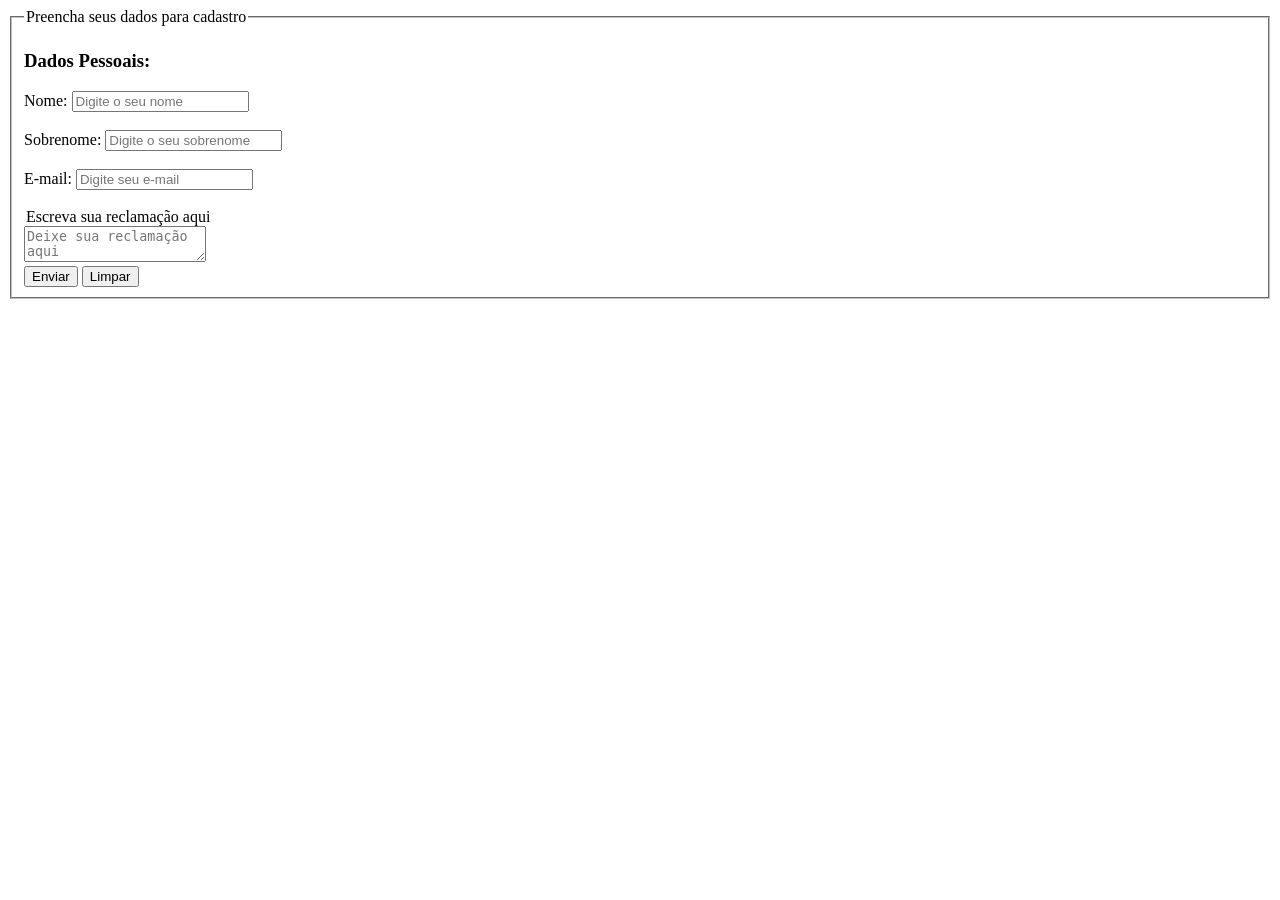
==== src/pages/contato.html @ a98f1362 "Modificação das pastas Mudei as pastas de acordo com o que está escrito no Markdown do CP1." ====
<!DOCTYPE html>
<html lang="pt-br">
<head>
    <meta charset="UTF-8">
    <meta name="viewport" content="width=device-width, initial-scale=1.0">
    <title>Contato</title>
    <link rel="stylesheet" href="src/css/style.css">
</head>
<body>
    <header></header>
    <nav></nav>

    <section>
        <form action="" method="post">
            <fieldset>
                <!-- O usuário preencherá seus dados pessoais -->
                <legend>Preencha seus dados para cadastro</legend>
                <h3>Dados Pessoais:</h3>
                <label for="nome">Nome:</label>
                <input type="text" name="nome" id="nome" placeholder="Digite o seu nome" required>
                <br><br>
                <label for="sobrenome">Sobrenome:</label>
                <input type="text" name="sobrenome" id="sobrenome" placeholder="Digite o seu sobrenome" required>
                <br><br>
                <label for="email">E-mail:</label>
                <input type="email" name="email" id="email" placeholder="Digite seu e-mail" required>

                <br><br>
                <legend>Escreva sua reclamação aqui</legend>
                <textarea name="reclamacao" id="reclamacao" placeholder="Deixe sua reclamação aqui"></textarea>
                <br>
                <button type="submit">Enviar</button>
                <button type="reset">Limpar</button>
            </fieldset>
        </form>
    </section>

    <footer>

    </footer>
</body>
</html>
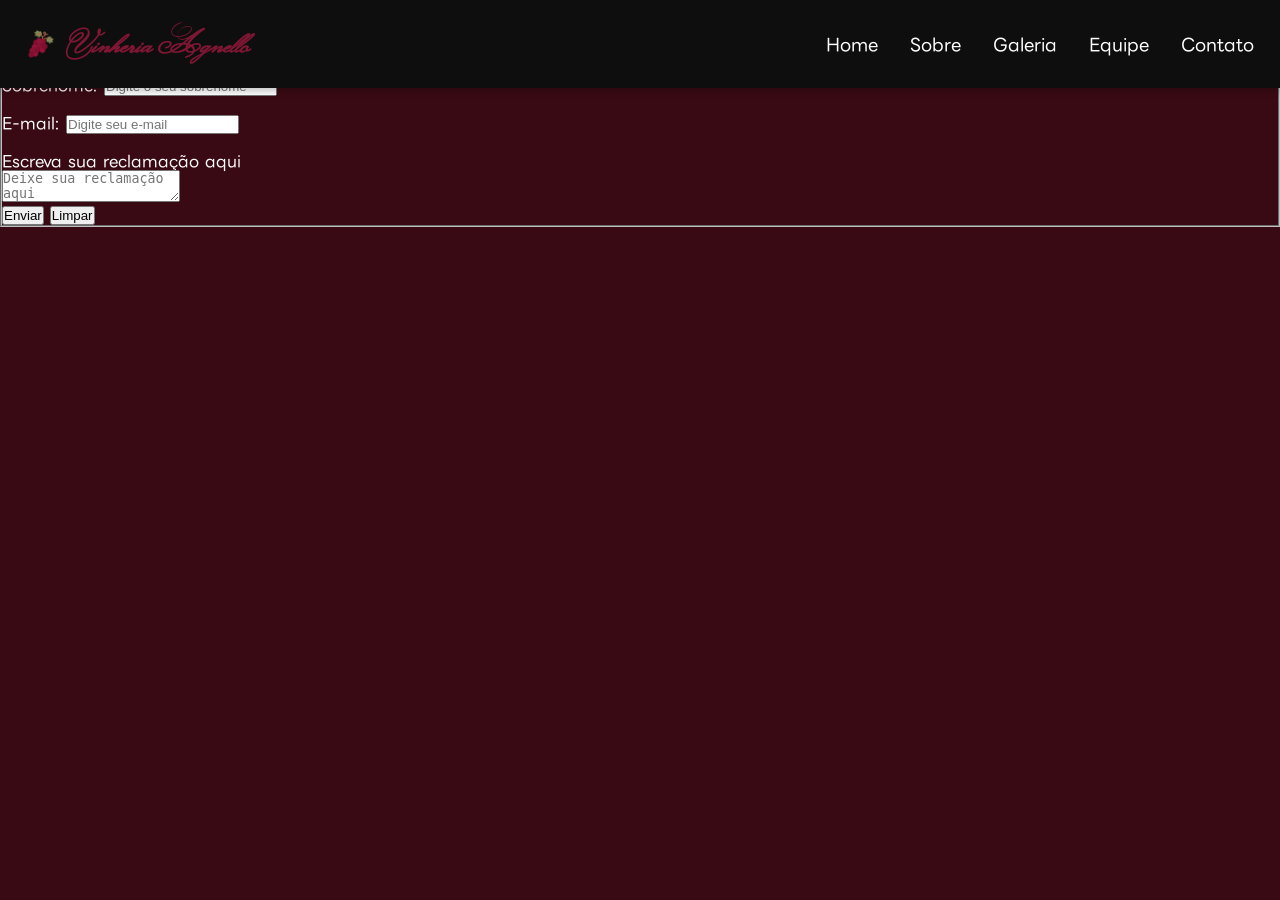
==== commit 1d5535f2: "Atualização da home e início do css" ====
--- a/src/pages/contato.html
+++ b/src/pages/contato.html
@@ -3,13 +3,30 @@
 <head>
     <meta charset="UTF-8">
     <meta name="viewport" content="width=device-width, initial-scale=1.0">
+    <link rel="stylesheet" href="../css/style.css">
+    <link rel="icon" href="../assets/imgs/logo uva.png">
+
     <title>Contato</title>
-    <link rel="stylesheet" href="src/css/style.css">
+
 </head>
 <body>
-    <header></header>
-    <nav></nav>
 
+    <header class="site-header">
+        <div class="logo-cont">
+        <img src="../assets/imgs/logo uva.png" alt="Logo Vinheria Agnello" class="logo-foto">
+            <h1>Vinheria Agnello</h1>
+        </div>
+
+        <nav id="menu-naveg">
+           <a href="../../index.html">Home</a>
+           <a href="sobre.html">Sobre</a>
+           <a href="galeria.html">Galeria</a>
+           <a href="equipe.html">Equipe</a>
+           <a href="contato.html">Contato</a>
+        </nav>
+
+    </header>
+    
     <section>
         <form action="" method="post">
             <fieldset>
--- a/src/css/style.css
+++ b/src/css/style.css
@@ -0,0 +1,151 @@
+
+@import url('https://fonts.googleapis.com/css2?family=LINE+Seed+JP&display=swap');
+@import url('https://fonts.googleapis.com/css2?family=Monsieur+La+Doulaise&display=swap');
+
+:root {
+    --verde-claro: #c4c97e; 
+    --vermelho-vinho: #3a0a14; 
+    --vermelho: #7F1734;
+    --texto-escuro: #0e0e0e;
+    --texto-claro: #ffffff;
+    --background-img: url('../assets/imgs/img 17.webp');
+}
+
+@view-transition {
+    navigation: auto;
+}
+
+* {
+    margin: 0;
+    padding: 0;
+    box-sizing: border-box;
+}
+
+body {
+    font-family: 'LINE Seed JP';
+    background-color: var(--vermelho-vinho);
+    color: var(--texto-claro);
+}
+
+/* header */
+
+.home-header {
+    box-shadow: none !important;
+}
+
+header, .site-header {
+    background-color: var(--texto-escuro);
+    display: flex;
+    justify-content: space-between; 
+    align-items: center;
+    padding: 0.5rem 2%; 
+    box-shadow: 0 4px 6px rgba(0,0,0,0.2);
+
+    position: fixed; 
+    top: 0;          
+    left: 0;         
+    width: 100%;     
+    z-index: 999;
+}
+
+/* logo */
+
+.logo-cont {
+    display: flex;
+    align-items: center;
+    gap: 10px; 
+}
+
+.logo-cont img {
+    height: 30px;
+}
+
+.logo-cont h1 {
+    color: var(--vermelho); 
+    font-size: 1.9rem;
+    font-family: 'Monsieur La Doulaise';
+    transform: translateY(12px);
+}
+
+/* menu */
+nav, #menu-naveg {
+    display: flex;
+    gap: 2rem; 
+}
+
+nav a {
+    text-decoration: none;
+    color: var(--texto-claro); 
+    font-size: 1.1rem;
+    font-weight: 500;
+    transition: color 0.3s ease;
+}
+
+nav a:hover {
+    color: var(--vermelho-vinho); 
+}
+
+#home-container {
+    background-image: linear-gradient(to bottom, var(--texto-escuro) 10%, #c4c97e00 35%), var(--background-img);
+    width: 100vw;
+    height: 100vh; 
+    background-size: cover;
+    background-position: center;
+}
+
+.home-nome {
+    font-family: 'Monsieur La Doulaise';
+    font-size: 9rem;
+
+}
+
+.but-home {
+  display: inline-block;
+  font-family: 'LINE Seed JP';
+  padding: 1.3em 3em;
+  font-size: 12px;
+  text-transform: uppercase;
+  text-decoration: none;
+  letter-spacing: 2.5px;
+  font-weight: 500;
+  color: #000;
+  background-color: #fff;
+  border: none;
+  border-radius: 45px;
+  box-shadow: 0px 8px 15px rgba(0, 0, 0, 0.1);
+  transition: all 0.3s ease 0s;
+  cursor: pointer;
+  outline: none;
+}
+
+.but-home:hover {
+  background-color: var(--vermelho-vinho);
+  box-shadow: 0px 15px 20px rgba(139, 25, 25, 0.4);
+  color: #fff;
+  transform: translateY(-7px);
+}
+
+.but-home:active {
+  transform: translateY(-1px);
+}
+
+
+/* main - sobre */
+main {
+    padding: 4rem 10%;
+    padding-top: 150px
+}
+
+.heading-sobre, h1, h2 {
+    color: var(--texto-claro); 
+    margin-bottom: 1.5rem;
+    text-align: center;
+}
+
+p {
+    line-height: 1.6;
+    font-size: 1.1rem;
+    text-align: justify;
+}
+
+ 
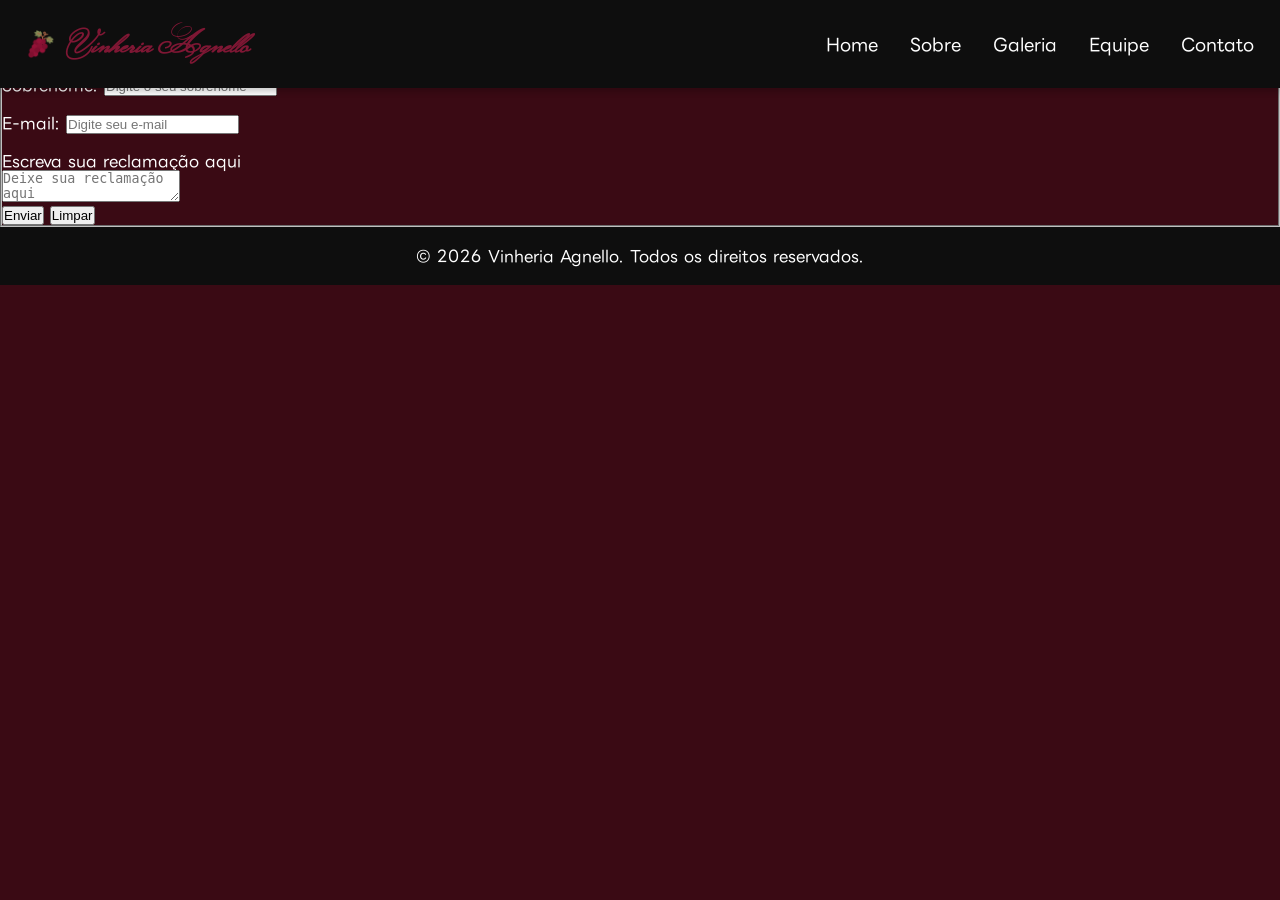
==== commit 6dd80553: "Ajuste da página "sobre", CSS e adicionado footer" ====
--- a/src/pages/contato.html
+++ b/src/pages/contato.html
@@ -53,7 +53,7 @@
     </section>
 
     <footer>
-
+    © 2026 Vinheria Agnello. Todos os direitos reservados.
     </footer>
 </body>
 </html>
--- a/src/css/style.css
+++ b/src/css/style.css
@@ -142,10 +142,48 @@
     text-align: center;
 }
 
-p {
+.heading-sobre {
+    margin-top: 60px;
+    color: var(--verde-claro);
+}
+
+.paragrafo-sobre {
     line-height: 1.6;
     font-size: 1.1rem;
     text-align: justify;
+    max-width: 650px;
+    margin: 20px auto;
 }
 
- +.img-sobre {
+    width: 600px;
+    display: block;
+    margin: 0 auto; 
+    height: 100%;
+    margin-bottom: 20px;
+}
+
+.link-sobre {
+    color: #a7a423;
+}
+
+figcaption {
+    color: #a3a3a3;
+    text-align: center;
+}
+
+.figcaption-text-color {
+    color: #a7a423;
+}
+
+iframe {
+    margin: 10px;
+}
+
+/* footer */
+footer {
+    text-align: center;
+    background-color: var(--texto-escuro);
+    margin: 0px;
+    padding: 20px;
+}
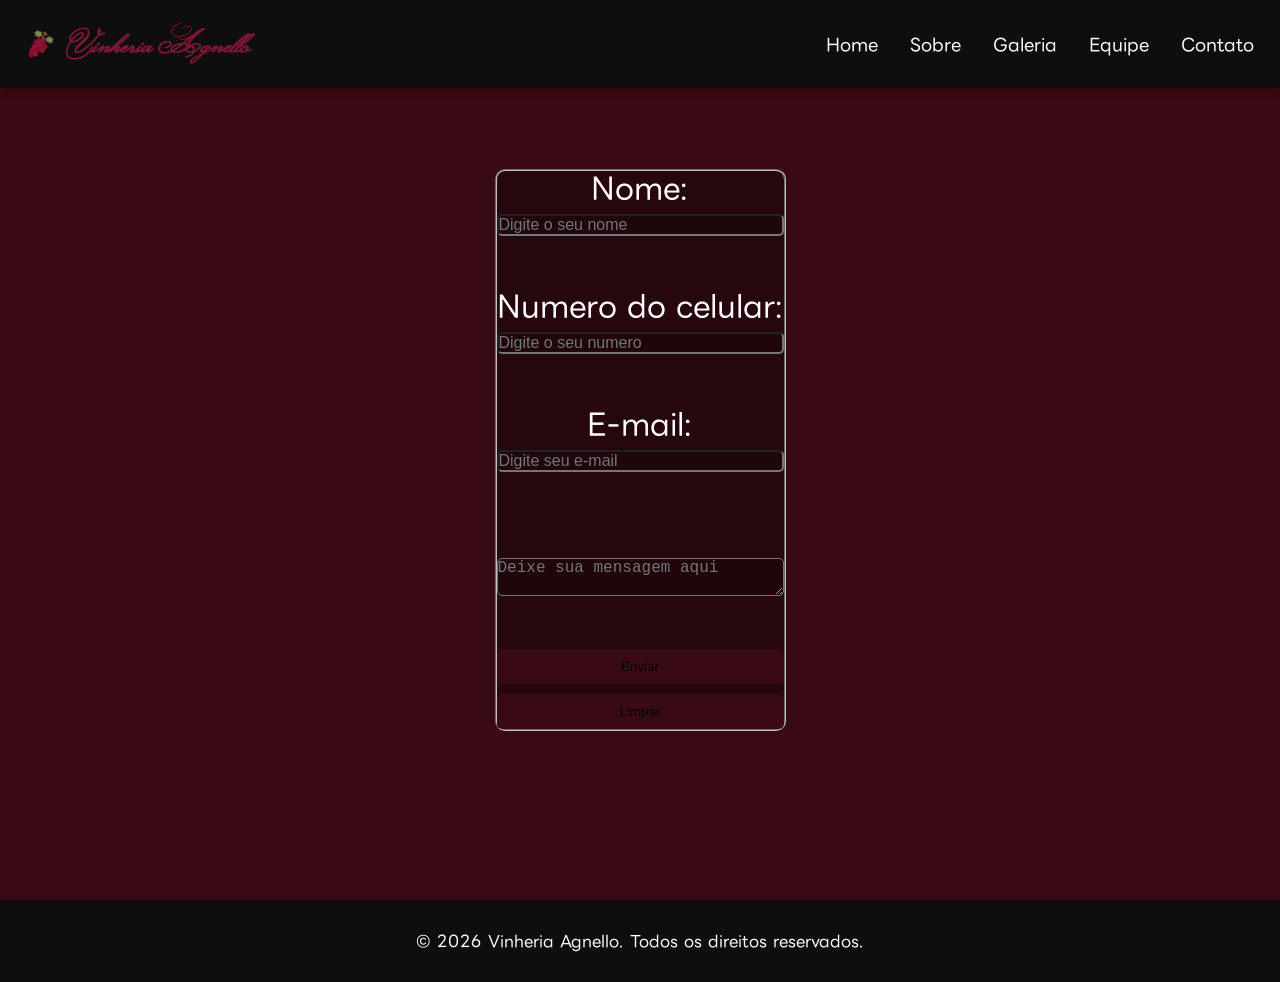
==== commit 4fd9f8d4: "Ajustes finais da page contato e CSS." ====
--- a/src/pages/contato.html
+++ b/src/pages/contato.html
@@ -27,33 +27,26 @@
 
     </header>
     
-    <section>
+     <section class="contato">
         <form action="" method="post">
-            <fieldset>
-                <!-- O usuário preencherá seus dados pessoais -->
-                <legend>Preencha seus dados para cadastro</legend>
-                <h3>Dados Pessoais:</h3>
-                <label for="nome">Nome:</label>
-                <input type="text" name="nome" id="nome" placeholder="Digite o seu nome" required>
-                <br><br>
-                <label for="sobrenome">Sobrenome:</label>
-                <input type="text" name="sobrenome" id="sobrenome" placeholder="Digite o seu sobrenome" required>
-                <br><br>
-                <label for="email">E-mail:</label>
-                <input type="email" name="email" id="email" placeholder="Digite seu e-mail" required>
-
-                <br><br>
-                <legend>Escreva sua reclamação aqui</legend>
-                <textarea name="reclamacao" id="reclamacao" placeholder="Deixe sua reclamação aqui"></textarea>
-                <br>
-                <button type="submit">Enviar</button>
-                <button type="reset">Limpar</button>
-            </fieldset>
+        <fieldset class="formulario">    
+            <label for="nome">Nome:</label>
+            <input class="input" type="text" name="nome" id="nome" placeholder="Digite o seu nome" required>
+            <br>
+            <label for="numero">Numero do celular:</label>
+            <input class="input" type="text" name="numero" id="numero" placeholder="Digite o seu numero" required>
+            <br>
+            <label for="email">E-mail:</label>
+            <input class="input" type="email" name="email" id="email" placeholder="Digite seu e-mail" required>
+            <br><br>
+            <textarea class="input" name="mensagem" id="mensagem" placeholder="Deixe sua mensagem aqui"></textarea>
+            <br>
+            <button class="botao" type="submit">Enviar</button>
+            <button class="botao" type="reset">Limpar</button>
+        </fieldset>
         </form>
     </section>
 
-    <footer>
-    © 2026 Vinheria Agnello. Todos os direitos reservados.
-    </footer>
+    <footer>© 2026 Vinheria Agnello. Todos os direitos reservados.</footer>
 </body>
 </html>
--- a/src/css/style.css
+++ b/src/css/style.css
@@ -1,4 +1,3 @@
-
 @import url('https://fonts.googleapis.com/css2?family=LINE+Seed+JP&display=swap');
 @import url('https://fonts.googleapis.com/css2?family=Monsieur+La+Doulaise&display=swap');
 
@@ -8,7 +7,7 @@
     --vermelho: #7F1734;
     --texto-escuro: #0e0e0e;
     --texto-claro: #ffffff;
-    --background-img: url('../assets/imgs/img 17.webp');
+    --background-img: url('../assets/imgs/img\ 22.jpg');
 }
 
 @view-transition {
@@ -21,10 +20,17 @@
     box-sizing: border-box;
 }
 
-body {
+html, body {
+    margin: 0;
+    padding: 0;
     font-family: 'LINE Seed JP';
     background-color: var(--vermelho-vinho);
     color: var(--texto-claro);
+    overflow-y: auto;
+    overflow-x: hidden;
+    display: flex;
+    flex-direction: column;
+    min-height: 100vh;
 }
 
 /* header */
@@ -85,37 +91,79 @@
     color: var(--vermelho-vinho); 
 }
 
+/* home */
 #home-container {
-    background-image: linear-gradient(to bottom, var(--texto-escuro) 10%, #c4c97e00 35%), var(--background-img);
+    /* fundo */
+    background-image: 
+        linear-gradient(to bottom, var(--texto-escuro) 10%, transparent 35%, transparent 80%, var(--texto-escuro) 100%), 
+        var(--background-img);
     width: 100vw;
-    height: 100vh; 
+    min-height: 100vh;
+    flex: 1;
     background-size: cover;
     background-position: center;
+    
+    /* conteudo */
+    display: flex;
+    flex-direction: column;
+    justify-content: center;
+    padding-left: 3%; 
 }
 
 .home-nome {
     font-family: 'Monsieur La Doulaise';
     font-size: 9rem;
-
+    line-height: 1; 
+    display: flex;
+    flex-direction: column;
+    margin: 30px 0; 
+    width: 100%;
+}
+.nome-vinheria {
+    align-self: flex-start; 
+}
+
+.nome-agnello {
+    align-self: flex-start;
+    margin-left: 300px; 
+}
+
+.bloco-textos-home {
+    display: flex;
+    flex-direction: column;
+    align-items: center; 
+    width: max-content;
+}
+
+.legenda-topo {
+    text-align: center;
+    margin: 0 0 10px 0;
+}
+
+.legenda-baixo {
+    text-align: center;
+    margin: 0;
 }
 
 .but-home {
-  display: inline-block;
-  font-family: 'LINE Seed JP';
-  padding: 1.3em 3em;
-  font-size: 12px;
-  text-transform: uppercase;
-  text-decoration: none;
-  letter-spacing: 2.5px;
-  font-weight: 500;
-  color: #000;
-  background-color: #fff;
-  border: none;
-  border-radius: 45px;
-  box-shadow: 0px 8px 15px rgba(0, 0, 0, 0.1);
-  transition: all 0.3s ease 0s;
-  cursor: pointer;
-  outline: none;
+    display: inline-block;
+    font-family: 'LINE Seed JP';
+    padding: 1.3em 3em;
+    font-size: 12px;
+    text-transform: uppercase;
+    text-decoration: none;
+    letter-spacing: 2.5px;
+    font-weight: 500;
+    color: #000;
+    background-color: #fff;
+    border: none;
+    border-radius: 45px;
+    box-shadow: 0px 8px 15px rgba(0, 0, 0, 0.1);
+    transition: all 0.3s ease 0s;
+    cursor: pointer;
+    outline: none;
+    
+    margin-top: 25px; 
 }
 
 .but-home:hover {
@@ -129,11 +177,19 @@
   transform: translateY(-1px);
 }
 
+.section-sobre{
+    display: flex;
+    flex-direction: column;
+    justify-content: center;
+    align-items: center;
+}
+
 
 /* main - sobre */
 main {
     padding: 4rem 10%;
-    padding-top: 150px
+    padding-top: 150px;
+    flex: 1;
 }
 
 .heading-sobre, h1, h2 {
@@ -180,10 +236,133 @@
     margin: 10px;
 }
 
+.video-sobre{
+    display: flex;
+    margin-left: 250px;
+}
+
+/* ABA GALERIA */
+.galeria{
+    display: flex;
+    position: relative;
+    align-items: center;
+    justify-content: center;
+    flex-direction: column;
+    margin-top: -10vh;
+}
+
+.tipo-vinho{
+    position: absolute;
+    margin-top: -216rem;
+    left: 20%;
+}
+
+.pri-title{
+    margin-top: 10rem;
+}
+
+.vinhos{
+    margin-top: 200px;
+    display: grid;
+    grid-template-columns: repeat(auto-fit, minmax(100px, 4fr));
+    max-width: 1100px;
+}
+
+.item1{
+    
+    border: 1px solid #00000036;
+}
+
+.tintoimg{
+    width: 260px;
+}
+
+.tit-caption{
+    padding: 1rem;
+}
+
+
+.caption{
+    text-align: center;
+    padding: 2em;
+    
+}
+
+.brancos{
+    position: relative;
+    width: 100%;
+    z-index: 1000; 
+    padding: 10px 0;
+    background-color: var(--texto-escuro); 
+}
+
+/* pagina de contato */
+
+.contato {
+    display: flex;
+    justify-content: center;
+    align-items: center;
+    padding: 100px;
+    width: 100%;
+    justify-content: center;
+    align-items: center;
+    height: 100vh; 
+    background-color: var(--vermelho-vinho);
+    font-size: 30px;
+    flex-direction: column;
+    gap: 10px;
+}
+ 
+
+/* formulario de contato */
+
+.formulario {
+    background-color: rgba(0, 0, 0, 0.322);
+    display: flex;
+    justify-content: center;
+    text-align: center;
+    flex-direction: column;
+    gap: 10px;
+    border-radius: 10px;
+}
+
+/* Text bar */
+.input{
+    background-color: rgba(0, 0, 0, 0.212);
+    border-radius: 5px;
+    font-size: 16px;
+}
+
+
+/* botao */
+
+.botao {
+    padding: 10px 20px;
+    background-color: var(--vermelho-vinho);
+    color: black;
+    border: none;
+    border-radius: 5px;
+}
+
+.botao:hover {
+    background-color: rgba(0, 0, 0, 0.589);
+}
+
+
 /* footer */
 footer {
     text-align: center;
     background-color: var(--texto-escuro);
     margin: 0px;
-    padding: 20px;
+    width: 100%;
+    padding: 2rem;
+    bottom: 0%;
+}
+
+/* footer DA HOME */
+body:has(#home-container) footer {
+    position: absolute;
+    bottom: 0;
+    left: 0;
+    background-color: transparent; 
 }
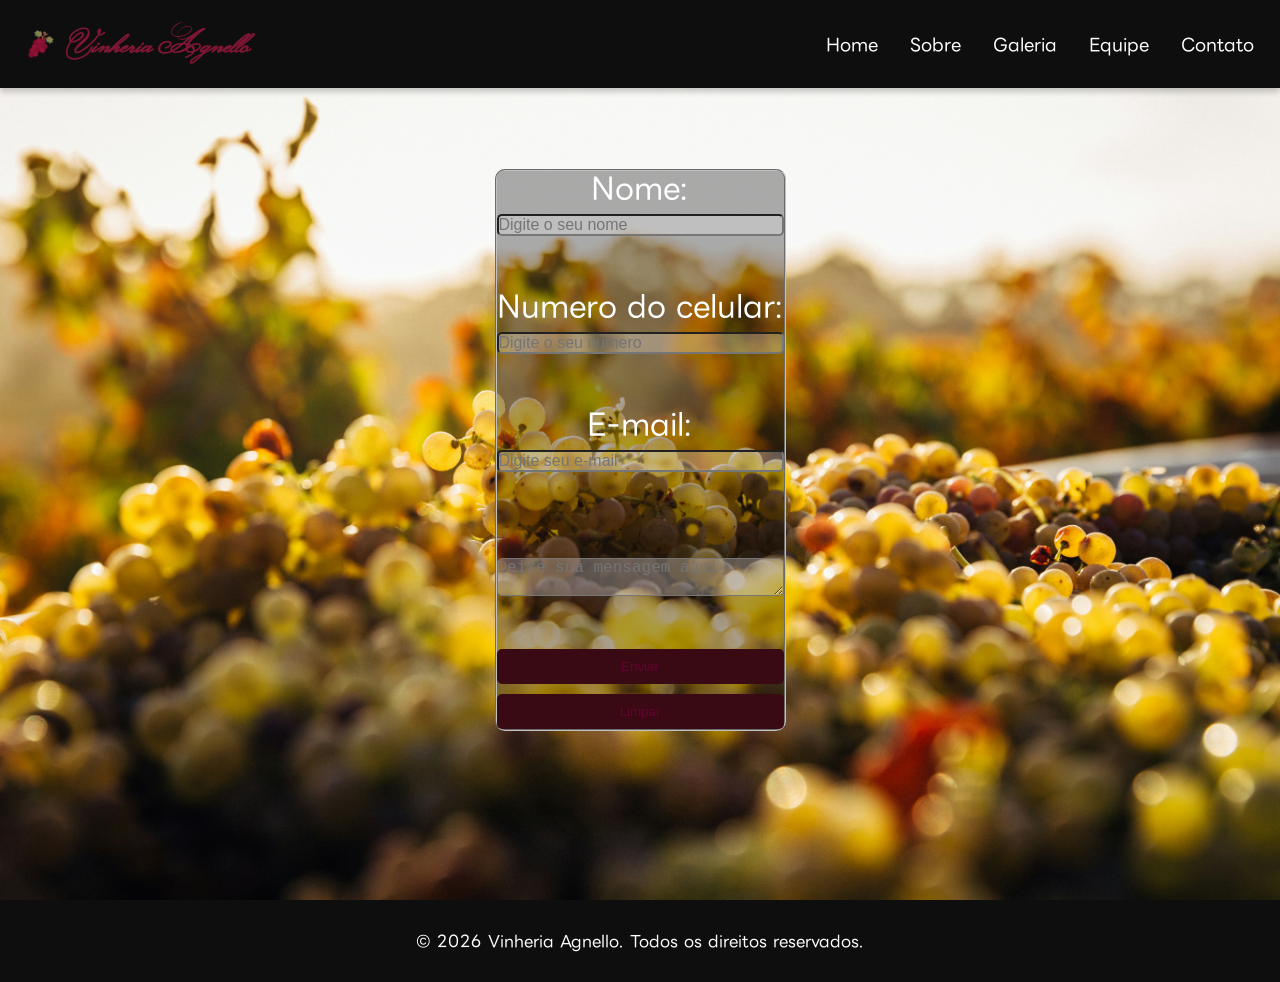
==== commit 3ad84337: "chore: adiciona link css nas páginas index, galeria, equipe e contato" ====
--- a/src/pages/contato.html
+++ b/src/pages/contato.html
@@ -4,6 +4,7 @@
     <meta charset="UTF-8">
     <meta name="viewport" content="width=device-width, initial-scale=1.0">
     <link rel="stylesheet" href="../css/style.css">
+    <link rel="stylesheet" href="../css/estilo.css">
     <link rel="icon" href="../assets/imgs/logo uva.png">
 
     <title>Contato</title>
--- a/src/css/style.css
+++ b/src/css/style.css
@@ -8,6 +8,7 @@
     --texto-escuro: #0e0e0e;
     --texto-claro: #ffffff;
     --background-img: url('../assets/imgs/img\ 22.jpg');
+    --background-img-contato: url('../assets/imgs/img\ 9.jpg');
 }
 
 @view-transition {
@@ -184,11 +185,68 @@
     align-items: center;
 }
 
+/* equipe */
+
+.equipe-section {
+    display: flex;
+    flex-direction: column;
+    align-items: center;
+}
+
+.img-equipe {
+    width: 600px;
+    display: block;
+    margin: 0 auto; 
+    height: 100%;
+    margin-bottom: 20px;
+    border-radius: 20px;
+}
+
+.texto-centralizado {
+    text-align: center;
+}
+
+.tabela-equipe {
+    width: 100%;
+    max-width: 800px;
+    border-collapse: collapse;
+    margin: 40px 0;
+    font-size: 1.2rem;
+    background-color: rgba(71, 0, 0, 0.0473);
+    border-radius: 10px;
+    overflow: hidden;
+    box-shadow: 0 4px 15px rgba(27, 4, 4, 0.562);
+}
+
+.tabela-equipe thead {
+    background-color: var(--vermelho);
+    color: var(--texto-claro);
+    font-family: 'LINE Seed JP';
+}
+
+.tabela-equipe th, .tabela-equipe td {
+    padding: 18px 25px;
+    text-align: left;
+    border-bottom: 1px solid rgba(255, 255, 255, 0.1);
+}
+
+.tabela-equipe tbody tr {
+    transition: background-color 0.3s ease;
+}
+
+.tabela-equipe tbody tr:hover {
+    background-color: rgba(112, 20, 20, 0.432);
+}
+
+.tabela-equipe tbody tr:last-of-type td {
+    border-bottom: none;
+}
+
 
 /* main - sobre */
 main {
     padding: 4rem 10%;
-    padding-top: 150px;
+    padding-top: 100px;
     flex: 1;
 }
 
@@ -217,12 +275,24 @@
     margin: 0 auto; 
     height: 100%;
     margin-bottom: 20px;
+    border-radius: 20px;
 }
 
 .link-sobre {
     color: #a7a423;
 }
 
+.lista-vinhos {
+    display: flex;
+    gap: 50px;
+    line-height: 1.4;
+    font-size: 1.06rem;
+    color: #c9c632;
+    font-weight: bold;
+    padding-left: 300px;
+    width: 0;
+}
+
 figcaption {
     color: #a3a3a3;
     text-align: center;
@@ -236,9 +306,9 @@
     margin: 10px;
 }
 
-.video-sobre{
-    display: flex;
-    margin-left: 250px;
+.video-sobre {
+    display: block;
+    margin: 0 auto;
 }
 
 /* ABA GALERIA */
@@ -269,18 +339,18 @@
 }
 
 .item1{
-    
     border: 1px solid #00000036;
 }
 
+/* Vinhos imagens */
 .tintoimg{
     width: 260px;
+    height: auto;
 }
 
 .tit-caption{
     padding: 1rem;
 }
-
 
 .caption{
     text-align: center;
@@ -303,14 +373,18 @@
     justify-content: center;
     align-items: center;
     padding: 100px;
-    width: 100%;
-    justify-content: center;
-    align-items: center;
-    height: 100vh; 
-    background-color: var(--vermelho-vinho);
+    justify-content: center;
+    align-items: center;
+    background-image: var(--background-img-contato);
     font-size: 30px;
     flex-direction: column;
     gap: 10px;
+
+    width: 100vw;
+    min-height: 100vh;
+    flex: 1;
+    background-size: cover;
+    background-position: center;
 }
  
 
@@ -328,24 +402,29 @@
 
 /* Text bar */
 .input{
-    background-color: rgba(0, 0, 0, 0.212);
+    background-color: rgba(250, 248, 248, 0.281);
     border-radius: 5px;
     font-size: 16px;
 }
 
+input:focus, textarea:focus {
+  outline: none;
+  border: 2px solid #e8c547;
+  background: rgba(255, 255, 255, 0.85);
+}
 
 /* botao */
 
 .botao {
     padding: 10px 20px;
     background-color: var(--vermelho-vinho);
-    color: black;
+    color: rgb(100, 2, 48);
     border: none;
     border-radius: 5px;
 }
 
 .botao:hover {
-    background-color: rgba(0, 0, 0, 0.589);
+    background-color: rgba(0, 0, 0, 0.719);
 }
 
 
@@ -365,4 +444,4 @@
     bottom: 0;
     left: 0;
     background-color: transparent; 
-}+}
--- a/src/css/estilo.css
+++ b/src/css/estilo.css
@@ -0,0 +1,59 @@
+/* Estilos */
+
+/* SOBRE */
+/* Parágrafos */
+.paragrafo-sobre:first-letter{
+  color: #a1253e;
+  font-size: 36px;
+  font-family: 'Times New Roman', Times, serif;
+}
+
+/* Estado ao selecionar o parágrafo */
+.paragrafo-sobre::selection{
+  color: #a56b74;
+  background-color: #412f33;
+}
+
+/* GALERIA */
+/* Imagens vinhos */
+/* Estado - Normal */
+.tintoimg{
+  /* Animação da imagem */
+  transition: transform 0.6s ease;
+}
+
+/* Estado - Hover */
+.tintoimg:hover{
+  /* Aumenta o tamanho da imagem (12%) */
+  transform: scale(1.12);
+  transition: transform 0.6s ease;
+}
+
+/* Títulos vinhos */
+/* Estado - Hover */
+.tit-caption:hover{
+  color: #bb3f57;
+  cursor: pointer;
+}
+
+/* Descrição */
+.text-caption:hover{
+  background-color: #2c0f15;
+  padding: 28px;
+  border-radius: 4px;
+  color: #e9d8dc;
+  transform: scale(1.38);
+  transition: transform 0.5s ease;
+}
+
+/* Estado ao selecionar a descrição */
+.text-caption::selection{
+  color: #a79599;
+}
+
+/* Titulos do sobre nos*/
+.heading-sobre:nth-child(1)  { color: #a77a3f; }
+.heading-sobre:nth-child(4) { color: #ff9900; }
+.heading-sobre:nth-child(7)  { color: #a77a3f; }
+.heading-sobre:nth-child(11) { color: #ff9900; }
+.heading-sobre:nth-child(14) { color: #a77a3f; }
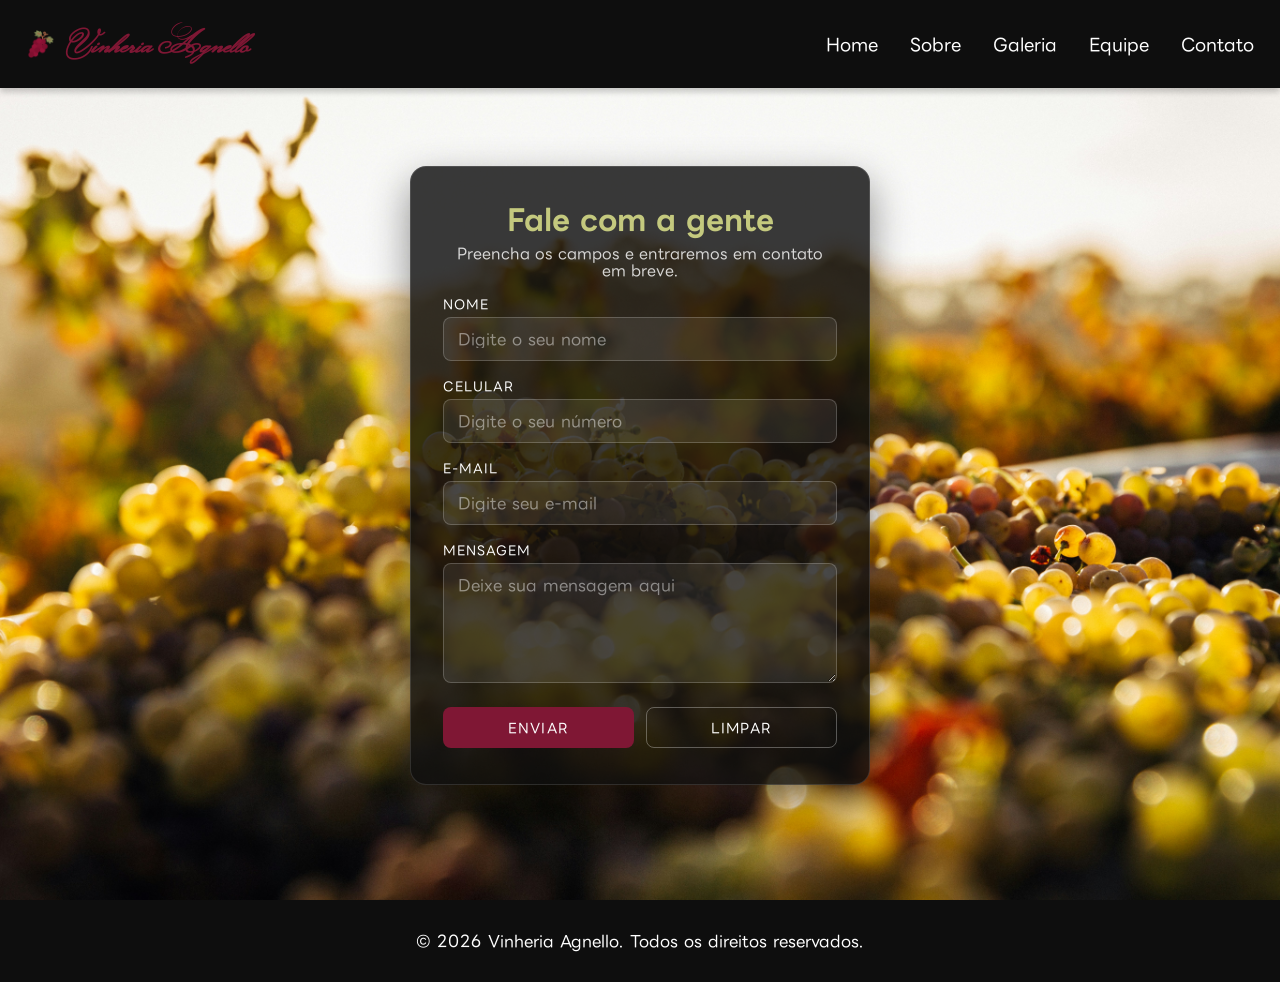
==== commit bdb05c9d: "feat/chore: ajuste na organização do codigo, inclusão de efeitos na home/equipe e estilização do for" ====
--- a/src/pages/contato.html
+++ b/src/pages/contato.html
@@ -4,7 +4,7 @@
     <meta charset="UTF-8">
     <meta name="viewport" content="width=device-width, initial-scale=1.0">
     <link rel="stylesheet" href="../css/style.css">
-    <link rel="stylesheet" href="../css/estilo.css">
+    <link rel="stylesheet" href="../css/efeitos.css">
     <link rel="icon" href="../assets/imgs/logo uva.png">
 
     <title>Contato</title>
@@ -14,37 +14,49 @@
 
     <header class="site-header">
         <div class="logo-cont">
-        <img src="../assets/imgs/logo uva.png" alt="Logo Vinheria Agnello" class="logo-foto">
+            <img src="../assets/imgs/logo uva.png" alt="Logo Vinheria Agnello" class="logo-foto">
             <h1>Vinheria Agnello</h1>
         </div>
 
         <nav id="menu-naveg">
-           <a href="../../index.html">Home</a>
-           <a href="sobre.html">Sobre</a>
-           <a href="galeria.html">Galeria</a>
-           <a href="equipe.html">Equipe</a>
-           <a href="contato.html">Contato</a>
+            <a href="../../index.html">Home</a>
+            <a href="sobre.html">Sobre</a>
+            <a href="galeria.html">Galeria</a>
+            <a href="equipe.html">Equipe</a>
+            <a href="contato.html">Contato</a>
         </nav>
 
     </header>
-    
-     <section class="contato">
-        <form action="" method="post">
-        <fieldset class="formulario">    
-            <label for="nome">Nome:</label>
-            <input class="input" type="text" name="nome" id="nome" placeholder="Digite o seu nome" required>
-            <br>
-            <label for="numero">Numero do celular:</label>
-            <input class="input" type="text" name="numero" id="numero" placeholder="Digite o seu numero" required>
-            <br>
-            <label for="email">E-mail:</label>
-            <input class="input" type="email" name="email" id="email" placeholder="Digite seu e-mail" required>
-            <br><br>
-            <textarea class="input" name="mensagem" id="mensagem" placeholder="Deixe sua mensagem aqui"></textarea>
-            <br>
-            <button class="botao" type="submit">Enviar</button>
-            <button class="botao" type="reset">Limpar</button>
-        </fieldset>
+
+    <section class="contato">
+        <form class="formulario" action="" method="post">
+            <h1 class="titulo-contato">Fale com a gente</h1>
+            <p class="texto-contato">Preencha os campos e entraremos em contato em breve.</p>
+
+            <div class="campo">
+                <label for="nome">Nome</label>
+                <input class="input" type="text" name="nome" id="nome" placeholder="Digite o seu nome" required>
+            </div>
+
+            <div class="campo">
+                <label for="numero">Celular</label>
+                <input class="input" type="tel" name="numero" id="numero" placeholder="Digite o seu número" required>
+            </div>
+
+            <div class="campo">
+                <label for="email">E-mail</label>
+                <input class="input" type="email" name="email" id="email" placeholder="Digite seu e-mail" required>
+            </div>
+
+            <div class="campo">
+                <label for="mensagem">Mensagem</label>
+                <textarea class="input" name="mensagem" id="mensagem" placeholder="Deixe sua mensagem aqui"></textarea>
+            </div>
+
+            <div class="botoes">
+                <button class="botao botao-enviar" type="submit">Enviar</button>
+                <button class="botao botao-limpar" type="reset">Limpar</button>
+            </div>
         </form>
     </section>
 
--- a/src/css/style.css
+++ b/src/css/style.css
@@ -2,18 +2,17 @@
 @import url('https://fonts.googleapis.com/css2?family=Monsieur+La+Doulaise&display=swap');
 
 :root {
-    --verde-claro: #c4c97e; 
-    --vermelho-vinho: #3a0a14; 
+    --verde-claro: #c4c97e;
+    --vermelho-vinho: #3a0a14;
     --vermelho: #7F1734;
+    --dourado: #c9a45c;
     --texto-escuro: #0e0e0e;
     --texto-claro: #ffffff;
     --background-img: url('../assets/imgs/img\ 22.jpg');
     --background-img-contato: url('../assets/imgs/img\ 9.jpg');
 }
 
-@view-transition {
-    navigation: auto;
-}
+/* GERAL */
 
 * {
     margin: 0;
@@ -22,8 +21,6 @@
 }
 
 html, body {
-    margin: 0;
-    padding: 0;
     font-family: 'LINE Seed JP';
     background-color: var(--vermelho-vinho);
     color: var(--texto-claro);
@@ -34,33 +31,28 @@
     min-height: 100vh;
 }
 
-/* header */
+header, .site-header {
+    background-color: var(--texto-escuro);
+    display: flex;
+    justify-content: space-between;
+    align-items: center;
+    padding: 0.5rem 2%;
+    box-shadow: 0 4px 6px rgba(0,0,0,0.2);
+    position: fixed;
+    top: 0;
+    left: 0;
+    width: 100%;
+    z-index: 999;
+}
 
 .home-header {
     box-shadow: none !important;
 }
 
-header, .site-header {
-    background-color: var(--texto-escuro);
-    display: flex;
-    justify-content: space-between; 
-    align-items: center;
-    padding: 0.5rem 2%; 
-    box-shadow: 0 4px 6px rgba(0,0,0,0.2);
-
-    position: fixed; 
-    top: 0;          
-    left: 0;         
-    width: 100%;     
-    z-index: 999;
-}
-
-/* logo */
-
 .logo-cont {
     display: flex;
     align-items: center;
-    gap: 10px; 
+    gap: 10px;
 }
 
 .logo-cont img {
@@ -68,82 +60,108 @@
 }
 
 .logo-cont h1 {
-    color: var(--vermelho); 
+    color: var(--vermelho);
     font-size: 1.9rem;
     font-family: 'Monsieur La Doulaise';
     transform: translateY(12px);
 }
 
-/* menu */
 nav, #menu-naveg {
     display: flex;
-    gap: 2rem; 
+    gap: 2rem;
 }
 
 nav a {
     text-decoration: none;
-    color: var(--texto-claro); 
+    color: var(--texto-claro);
     font-size: 1.1rem;
     font-weight: 500;
-    transition: color 0.3s ease;
-}
-
-nav a:hover {
-    color: var(--vermelho-vinho); 
-}
-
-/* home */
+}
+
+main {
+    padding: 4rem 10%;
+    padding-top: 100px;
+    flex: 1;
+}
+
+.heading-sobre, h1, h2 {
+    color: var(--texto-claro);
+    margin-bottom: 1.5rem;
+    text-align: center;
+}
+
+.heading-sobre {
+    margin-top: 60px;
+    color: var(--verde-claro);
+}
+
+figcaption {
+    color: #a3a3a3;
+    text-align: center;
+}
+
+.figcaption-text-color {
+    color: #a7a423;
+}
+
+footer {
+    text-align: center;
+    background-color: var(--texto-escuro);
+    width: 100%;
+    padding: 2rem;
+}
+
+/* HOME */
+
 #home-container {
-    /* fundo */
-    background-image: 
-        linear-gradient(to bottom, var(--texto-escuro) 10%, transparent 35%, transparent 80%, var(--texto-escuro) 100%), 
+    background-image:
+        linear-gradient(to bottom, var(--texto-escuro) 10%, transparent 35%, transparent 80%, var(--texto-escuro) 100%),
         var(--background-img);
     width: 100vw;
     min-height: 100vh;
     flex: 1;
     background-size: cover;
     background-position: center;
-    
-    /* conteudo */
     display: flex;
     flex-direction: column;
     justify-content: center;
-    padding-left: 3%; 
+    padding-left: 3%;
+}
+
+.bloco-textos-home {
+    display: flex;
+    flex-direction: column;
+    align-items: center;
+    width: max-content;
+}
+
+.legenda-topo {
+    text-align: center;
+    margin: 0 0 10px 0;
+}
+
+.legenda-baixo {
+    text-align: center;
+    margin: 0;
 }
 
 .home-nome {
     font-family: 'Monsieur La Doulaise';
     font-size: 9rem;
-    line-height: 1; 
-    display: flex;
-    flex-direction: column;
-    margin: 30px 0; 
-    width: 100%;
-}
+    line-height: 1;
+    display: flex;
+    flex-direction: column;
+    margin: 30px 0;
+    width: 100%;
+}
+
 .nome-vinheria {
-    align-self: flex-start; 
+    align-self: flex-start;
 }
 
 .nome-agnello {
     align-self: flex-start;
-    margin-left: 300px; 
-}
-
-.bloco-textos-home {
-    display: flex;
-    flex-direction: column;
-    align-items: center; 
-    width: max-content;
-}
-
-.legenda-topo {
-    text-align: center;
-    margin: 0 0 10px 0;
-}
-
-.legenda-baixo {
-    text-align: center;
-    margin: 0;
+    margin-left: 300px;
 }
 
 .but-home {
@@ -160,106 +178,19 @@
     border: none;
     border-radius: 45px;
     box-shadow: 0px 8px 15px rgba(0, 0, 0, 0.1);
-    transition: all 0.3s ease 0s;
     cursor: pointer;
     outline: none;
-    
-    margin-top: 25px; 
-}
-
-.but-home:hover {
-  background-color: var(--vermelho-vinho);
-  box-shadow: 0px 15px 20px rgba(139, 25, 25, 0.4);
-  color: #fff;
-  transform: translateY(-7px);
-}
-
-.but-home:active {
-  transform: translateY(-1px);
-}
-
-.section-sobre{
-    display: flex;
-    flex-direction: column;
-    justify-content: center;
-    align-items: center;
-}
-
-/* equipe */
-
-.equipe-section {
-    display: flex;
-    flex-direction: column;
-    align-items: center;
-}
-
-.img-equipe {
-    width: 600px;
-    display: block;
-    margin: 0 auto; 
-    height: 100%;
-    margin-bottom: 20px;
-    border-radius: 20px;
-}
-
-.texto-centralizado {
-    text-align: center;
-}
-
-.tabela-equipe {
-    width: 100%;
-    max-width: 800px;
-    border-collapse: collapse;
-    margin: 40px 0;
-    font-size: 1.2rem;
-    background-color: rgba(71, 0, 0, 0.0473);
-    border-radius: 10px;
-    overflow: hidden;
-    box-shadow: 0 4px 15px rgba(27, 4, 4, 0.562);
-}
-
-.tabela-equipe thead {
-    background-color: var(--vermelho);
-    color: var(--texto-claro);
-    font-family: 'LINE Seed JP';
-}
-
-.tabela-equipe th, .tabela-equipe td {
-    padding: 18px 25px;
-    text-align: left;
-    border-bottom: 1px solid rgba(255, 255, 255, 0.1);
-}
-
-.tabela-equipe tbody tr {
-    transition: background-color 0.3s ease;
-}
-
-.tabela-equipe tbody tr:hover {
-    background-color: rgba(112, 20, 20, 0.432);
-}
-
-.tabela-equipe tbody tr:last-of-type td {
-    border-bottom: none;
-}
-
-
-/* main - sobre */
-main {
-    padding: 4rem 10%;
-    padding-top: 100px;
-    flex: 1;
-}
-
-.heading-sobre, h1, h2 {
-    color: var(--texto-claro); 
-    margin-bottom: 1.5rem;
-    text-align: center;
-}
-
-.heading-sobre {
-    margin-top: 60px;
-    color: var(--verde-claro);
-}
+    margin-top: 25px;
+}
+
+body:has(#home-container) footer {
+    position: absolute;
+    bottom: 0;
+    left: 0;
+    background-color: transparent;
+}
+
+/* sobre */
 
 .paragrafo-sobre {
     line-height: 1.6;
@@ -272,7 +203,7 @@
 .img-sobre {
     width: 600px;
     display: block;
-    margin: 0 auto; 
+    margin: 0 auto;
     height: 100%;
     margin-bottom: 20px;
     border-radius: 20px;
@@ -284,22 +215,16 @@
 
 .lista-vinhos {
     display: flex;
-    gap: 50px;
+    flex-direction: column;
+    align-items: flex-start;
+    gap: 10px;
+    max-width: 650px;
+    margin: 10px auto 20px;
+    list-style-position: inside;
     line-height: 1.4;
     font-size: 1.06rem;
     color: #c9c632;
     font-weight: bold;
-    padding-left: 300px;
-    width: 0;
-}
-
-figcaption {
-    color: #a3a3a3;
-    text-align: center;
-}
-
-.figcaption-text-color {
-    color: #a7a423;
 }
 
 iframe {
@@ -311,137 +236,255 @@
     margin: 0 auto;
 }
 
-/* ABA GALERIA */
-.galeria{
-    display: flex;
+/* wquipe */
+
+.equipe-section {
+    display: flex;
+    flex-direction: column;
+    align-items: center;
+}
+
+.equipe-section h1.heading-sobre {
+    color: var(--verde-claro);
+}
+
+.img-equipe {
+    width: 600px;
+    display: block;
+    margin: 0 auto;
+    height: 100%;
+    margin-bottom: 20px;
+    border-radius: 20px;
+}
+
+.equipe-cards {
+    display: grid;
+    grid-template-columns: repeat(auto-fit, minmax(240px, 1fr));
+    gap: 32px;
+    width: 100%;
+    max-width: 960px;
+    margin: 40px auto;
+}
+
+.card-membro {
+    height: 320px;
+    cursor: pointer;
+    outline: none;
+}
+
+.card-interno {
     position: relative;
+    width: 100%;
+    height: 100%;
+}
+
+.card-frente,
+.card-verso {
+    display: flex;
+    flex-direction: column;
     align-items: center;
     justify-content: center;
+    gap: 10px;
+    padding: 24px;
+    text-align: center;
+    border-radius: 16px;
+    border: 1px solid rgba(255, 255, 255, 0.12);
+    box-shadow: 0 8px 20px rgba(0, 0, 0, 0.35);
+}
+
+.card-frente {
+    background-color: var(--texto-escuro);
+}
+
+.card-verso {
+    background: linear-gradient(160deg, var(--vermelho), var(--vermelho-vinho));
+}
+
+.card-frente h2 {
+    margin: 6px 0 0;
+    font-size: 1.25rem;
+}
+
+.card-frente p,
+.card-verso p {
+    margin: 0;
+}
+
+.cargo {
+    color: var(--verde-claro);
+    font-size: 0.9rem;
+}
+
+.dica {
+    margin-top: 10px;
+    font-size: 0.7rem;
+    letter-spacing: 0.08em;
+    text-transform: uppercase;
+    opacity: 0.55;
+}
+
+.descricao {
+    line-height: 1.6;
+    font-size: 1.05rem;
+}
+
+.avatar {
+    display: grid;
+    place-items: center;
+    width: 96px;
+    height: 96px;
+    border-radius: 50%;
+    background-color: var(--vermelho);
+    color: var(--texto-claro);
+    font-size: 2rem;
+    font-weight: 700;
+}
+
+.card-membro:focus-visible .card-interno {
+    outline: 3px solid var(--verde-claro);
+    outline-offset: 4px;
+    border-radius: 16px;
+}
+
+/* galeria */
+
+.galeria {
+    display: flex;
+    position: relative;
+    align-items: center;
+    justify-content: center;
     flex-direction: column;
     margin-top: -10vh;
 }
 
-.tipo-vinho{
-    position: absolute;
-    margin-top: -216rem;
-    left: 20%;
-}
-
-.pri-title{
+.pri-title {
     margin-top: 10rem;
 }
 
-.vinhos{
+.vinhos {
     margin-top: 200px;
     display: grid;
     grid-template-columns: repeat(auto-fit, minmax(100px, 4fr));
     max-width: 1100px;
 }
 
-.item1{
+.item1 {
     border: 1px solid #00000036;
 }
 
-/* Vinhos imagens */
-.tintoimg{
+.tintoimg {
     width: 260px;
     height: auto;
 }
 
-.tit-caption{
+.tit-caption {
     padding: 1rem;
 }
 
-.caption{
+.caption {
     text-align: center;
     padding: 2em;
-    
-}
-
-.brancos{
-    position: relative;
-    width: 100%;
-    z-index: 1000; 
-    padding: 10px 0;
-    background-color: var(--texto-escuro); 
-}
-
-/* pagina de contato */
+}
+
+/* contato */
 
 .contato {
     display: flex;
+    flex-direction: column;
     justify-content: center;
     align-items: center;
-    padding: 100px;
-    justify-content: center;
-    align-items: center;
+    padding: 110px 20px 60px;
     background-image: var(--background-img-contato);
-    font-size: 30px;
-    flex-direction: column;
-    gap: 10px;
-
+    background-size: cover;
+    background-position: center;
     width: 100vw;
     min-height: 100vh;
     flex: 1;
-    background-size: cover;
-    background-position: center;
-}
- 
-
-/* formulario de contato */
+}
 
 .formulario {
-    background-color: rgba(0, 0, 0, 0.322);
-    display: flex;
-    justify-content: center;
-    text-align: center;
-    flex-direction: column;
-    gap: 10px;
-    border-radius: 10px;
-}
-
-/* Text bar */
-.input{
-    background-color: rgba(250, 248, 248, 0.281);
-    border-radius: 5px;
-    font-size: 16px;
-}
-
-input:focus, textarea:focus {
-  outline: none;
-  border: 2px solid #e8c547;
-  background: rgba(255, 255, 255, 0.85);
-}
-
-/* botao */
+    display: flex;
+    flex-direction: column;
+    gap: 18px;
+    width: 100%;
+    max-width: 460px;
+    padding: 36px 32px;
+    background-color: rgba(14, 14, 14, 0.82);
+    border: 1px solid rgba(255, 255, 255, 0.12);
+    border-radius: 16px;
+    box-shadow: 0 16px 40px rgba(0, 0, 0, 0.45);
+}
+
+.titulo-contato {
+    margin: 0;
+    font-size: 1.8rem;
+    color: var(--verde-claro);
+}
+
+.texto-contato {
+    text-align: center;
+    font-size: 0.95rem;
+    opacity: 0.8;
+    margin-top: -8px;
+}
+
+.campo {
+    display: flex;
+    flex-direction: column;
+    gap: 6px;
+    text-align: left;
+}
+
+.campo label {
+    font-size: 0.8rem;
+    letter-spacing: 0.08em;
+    text-transform: uppercase;
+}
+
+.input {
+    width: 100%;
+    padding: 12px 14px;
+    font-family: inherit;
+    font-size: 1rem;
+    color: var(--texto-claro);
+    background-color: rgba(255, 255, 255, 0.08);
+    border: 1px solid rgba(255, 255, 255, 0.2);
+    border-radius: 8px;
+}
+
+.input::placeholder {
+    color: rgba(255, 255, 255, 0.45);
+}
+
+textarea.input {
+    min-height: 120px;
+    resize: vertical;
+}
+
+.botoes {
+    display: flex;
+    gap: 12px;
+    margin-top: 6px;
+}
 
 .botao {
-    padding: 10px 20px;
-    background-color: var(--vermelho-vinho);
-    color: rgb(100, 2, 48);
-    border: none;
-    border-radius: 5px;
-}
-
-.botao:hover {
-    background-color: rgba(0, 0, 0, 0.719);
-}
-
-
-/* footer */
-footer {
-    text-align: center;
-    background-color: var(--texto-escuro);
-    margin: 0px;
-    width: 100%;
-    padding: 2rem;
-    bottom: 0%;
-}
-
-/* footer DA HOME */
-body:has(#home-container) footer {
-    position: absolute;
-    bottom: 0;
-    left: 0;
-    background-color: transparent; 
-}
+    flex: 1;
+    padding: 12px 20px;
+    font-family: inherit;
+    font-size: 0.85rem;
+    letter-spacing: 0.08em;
+    text-transform: uppercase;
+    color: var(--texto-claro);
+    border: 1px solid transparent;
+    border-radius: 8px;
+    cursor: pointer;
+}
+
+.botao-enviar {
+    background-color: var(--vermelho);
+}
+
+.botao-limpar {
+    background-color: transparent;
+    border-color: rgba(255, 255, 255, 0.3);
+}
--- a/src/css/efeitos.css
+++ b/src/css/efeitos.css
@@ -0,0 +1,210 @@
+
+
+/* ANIMAÇÕES */
+
+@keyframes aparecer {
+  from { opacity: 0; transform: translateY(20px); }
+  to   { opacity: 1; transform: translateY(0); }
+}
+
+@keyframes da-esquerda {
+  from { opacity: 0; transform: translateX(-40px); }
+  to   { opacity: 1; transform: translateX(0); }
+}
+
+@keyframes da-direita {
+  from { opacity: 0; transform: translateX(40px); }
+  to   { opacity: 1; transform: translateX(0); }
+}
+
+/* MENU */
+
+nav a {
+  position: relative;
+}
+
+nav a::after {
+  content: "";
+  position: absolute;
+  left: 0;
+  bottom: -6px;
+  width: 100%;
+  height: 2px;
+  background-color: var(--dourado);
+  transform: scaleX(0);
+  transition: transform 0.35s ease;
+}
+
+nav a:hover::after {
+  transform: scaleX(1);
+}
+
+/* ENTRADA DAS PÁGINAS */
+
+main:not(#home-container) {
+  animation: aparecer 0.9s ease backwards;
+}
+
+/* HOME */
+
+.legenda-topo   { animation: aparecer 0.8s ease 0.2s backwards; }
+.nome-vinheria  { animation: da-esquerda 1s ease 0.5s backwards; }
+.nome-agnello   { animation: da-direita 1s ease 0.8s backwards; }
+.legenda-baixo  { animation: aparecer 0.8s ease 1.2s backwards; }
+
+.but-home {
+  animation: aparecer 0.8s ease 1.5s backwards;
+  background-image: linear-gradient(var(--vermelho-vinho), var(--vermelho-vinho));
+  background-repeat: no-repeat;
+  background-position: left center;
+  background-size: 0% 100%;
+  transition: background-size 0.4s ease, color 0.4s ease,
+              transform 0.3s ease, box-shadow 0.3s ease;
+}
+
+.but-home:hover {
+  background-size: 100% 100%;
+  color: var(--texto-claro);
+  transform: translateY(-4px);
+  box-shadow: 0px 12px 20px rgba(139, 25, 25, 0.4);
+}
+
+.but-home:active {
+  transform: translateY(-1px);
+}
+
+/* SOBRE */
+
+.paragrafo-sobre:first-letter {
+  color: #a1253e;
+  font-size: 36px;
+  font-family: 'Times New Roman', Times, serif;
+}
+
+.paragrafo-sobre::selection {
+  color: #a56b74;
+  background-color: #412f33;
+}
+
+.heading-sobre:nth-child(1)  { color: #a77a3f; }
+.heading-sobre:nth-child(4)  { color: #ff9900; }
+.heading-sobre:nth-child(7)  { color: #a77a3f; }
+.heading-sobre:nth-child(11) { color: #ff9900; }
+.heading-sobre:nth-child(14) { color: #a77a3f; }
+
+/* EQUIPE */
+
+.card-membro {
+  perspective: 1000px;
+  animation: aparecer 0.8s ease backwards;
+}
+
+.card-membro:nth-child(1) { animation-delay: 0.3s; }
+.card-membro:nth-child(2) { animation-delay: 0.45s; }
+.card-membro:nth-child(3) { animation-delay: 0.6s; }
+
+.card-interno {
+  transform-style: preserve-3d;
+  transition: transform 0.8s cubic-bezier(0.4, 0.2, 0.2, 1);
+}
+
+.card-membro:hover .card-interno,
+.card-membro:focus .card-interno {
+  transform: rotateY(180deg);
+}
+
+.card-frente,
+.card-verso {
+  position: absolute;
+  top: 0;
+  left: 0;
+  width: 100%;
+  height: 100%;
+  backface-visibility: hidden;
+  -webkit-backface-visibility: hidden;
+}
+
+.card-verso {
+  transform: rotateY(180deg);
+}
+
+.avatar {
+  transition: transform 0.4s ease;
+}
+
+.card-membro:hover .avatar {
+  transform: scale(1.08);
+}
+
+/* GALERIA */
+
+.tintoimg {
+  transition: transform 0.6s ease;
+}
+
+.tintoimg:hover {
+  transform: scale(1.12);
+}
+
+.tit-caption:hover {
+  color: #bb3f57;
+  cursor: pointer;
+}
+
+.text-caption {
+  transition: transform 0.5s ease;
+}
+
+.text-caption:hover {
+  background-color: #2c0f15;
+  padding: 28px;
+  border-radius: 4px;
+  color: #e9d8dc;
+  transform: scale(1.38);
+}
+
+.text-caption::selection {
+  color: #a79599;
+}
+
+/* CONTATO */
+
+.formulario {
+  animation: aparecer 0.9s ease backwards;
+}
+
+.campo label {
+  transition: color 0.3s ease;
+}
+
+.campo:focus-within label {
+  color: var(--verde-claro);
+}
+
+.input {
+  transition: border-color 0.3s ease, background-color 0.3s ease, box-shadow 0.3s ease;
+}
+
+.input:focus {
+  outline: none;
+  border-color: var(--verde-claro);
+  background-color: rgba(255, 255, 255, 0.14);
+  box-shadow: 0 0 0 3px rgba(196, 201, 126, 0.25);
+}
+
+.botao {
+  transition: background-color 0.3s ease, transform 0.3s ease, box-shadow 0.3s ease;
+}
+
+.botao:hover {
+  transform: translateY(-3px);
+  box-shadow: 0 8px 16px rgba(0, 0, 0, 0.4);
+}
+
+.botao-enviar:hover {
+  background-color: #9c1e43;
+}
+
+.botao-limpar:hover {
+  background-color: rgba(255, 255, 255, 0.12);
+}
